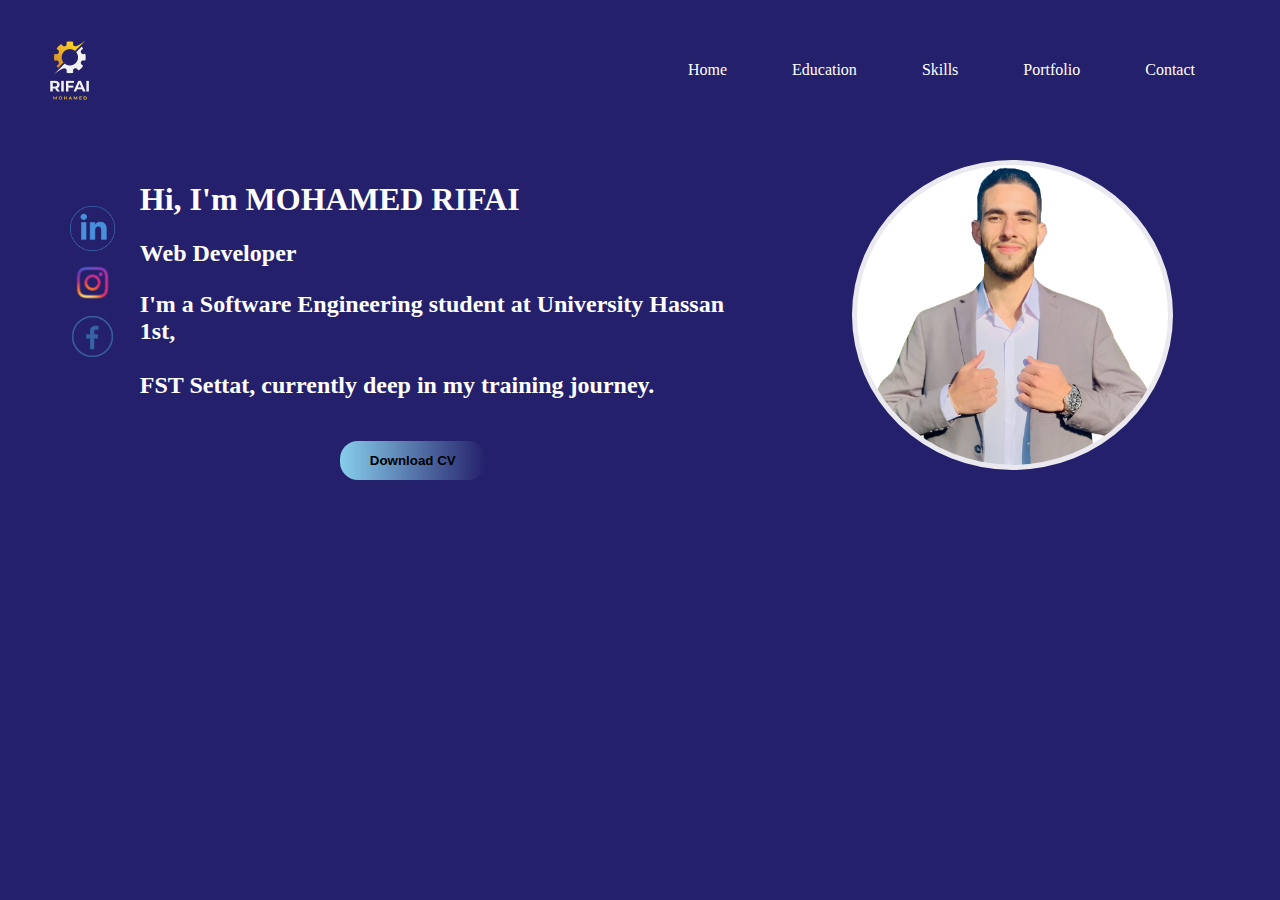
==== Home.html @ 6ba1496b "Home page done" ====
<!DOCTYPE html>
<html lang="en">
<head>
    <meta charset="UTF-8">
    <meta name="viewport" content="width=device-width, initial-scale=1.0">
    <title>CV RIFAI</title>
    <link rel="stylesheet" type="text/css" href="Home.css" />
    <link rel="icon" href="MyLogo-removebg-preview.png" type="image/png">
</head>
<body>
    <header>
        <div class="header">
            <img id="MyLogo" src="MyLogo.png" alt="MyLogo">
            <ul class="list">
                <li>Home</li>
                <li>Education</li>
                <li>Skills</li>
                <li>Portfolio</li>
                <li>Contact</li>
            </ul>
        </div>
    </header>
    
    <div class="DivPere">
        <div class="logo">
            <a href="https://www.linkedin.com/in/mohamed-rifai-2411b8263/" target="_blank">
            <img src="linkedin-logo.png" alt="LinkedIn">
            </a>

            <a href="https://www.instagram.com/medrifaioff/" target="_blank">
            <img src="instagram-logo.png" alt="Instagram">
            </a>

            <a href="https://web.facebook.com/anouar.mars.10" target="_blank">
            <img src="facebook-logo.png" alt="Facebook">
            </a>
        </div>
        <div class="Description">
            <h1>Hi, I'm MOHAMED RIFAI</h1>
            <h2>Web Developer</h2>
            <h2><p>I'm a Software Engineering student at University Hassan 1st,<br><br>
            FST Settat, currently deep in my training journey.
            </p></h2><br>
            <div id="boutton"> <a href="CV RIFAI MOHAMED - EnglishVersion.pdf" target="_blank"> <button class="button"  >Download CV</button> </a> </div>
        </div>
        <div id="RIfai's_picture"> <img src="classy_pic_-_RIFAI.png" alt="RIfai's_picture"> </div>
    </div>
</body>
</html>
---- Home.css ----
body{
    background-color:#25206b;
    background-repeat: no-repeat;
    background-size: cover;
    padding: O;
    margin: 0;
}
h2{
    color: white;
}
h1{
    color: white;
}
.description{
    display: flex;
    flex-direction: row;
    padding:10% ;
    margin-left: 30%px;
    margin-right: 50px;
}

.button{
    border-radius: 18px;
    background: linear-gradient(to right,#87CEEB, #25206b);
    padding: 12px 30px;
    border: none;
    cursor: pointer;
    margin-left: 150px;
    color: black;
    font-weight:bold ;
    
}
.button:hover {
    background: linear-gradient(to right,#25206b, #87CEEB);
}
.list{
    display:flex;
    list-style: none;
}
.list li {
    margin-right: 65px ;
    cursor: pointer;
}
.header{
    margin-left: 35%;
    font-family:Cambria, Cochin, Georgia, Times, 'Times New Roman', serif;
    color: white;
    display: flex;
    align-items: center;
    justify-content: space-between;
    padding: 10px 20px;
    margin-left: 0%;
}
.logo{
    display: flex;
    flex-direction: column;
    margin-left: 50px;
    margin-right: 2%;
    margin-top: 3%;
}
.logo img {
    max-width: 45px;
    display: flex;
    margin-top: 20%;
    cursor: pointer;
}
.DivPere{
    display: flex;
    margin-top: 8%;
}
#boutton{
    padding-left: 8%;
}
#RIfai\'s_picture{
    display: flex;
    overflow: hidden;
    width: 40%;
    overflow: hidden;
    margin: auto;

}
#RIfai\'s_picture img {
    width: 300x;
    height: 300px;
    border-radius: 50%;
    object-fit: cover;
    border: 5px solid #eae9f0;
    margin: auto;
    background-color: white;
    margin-bottom: 20px;
}

#MyLogo{
    width: 100px;
    height: auto;
}
.header , .DivPere {
    padding: 20px;
    margin: 0;
}
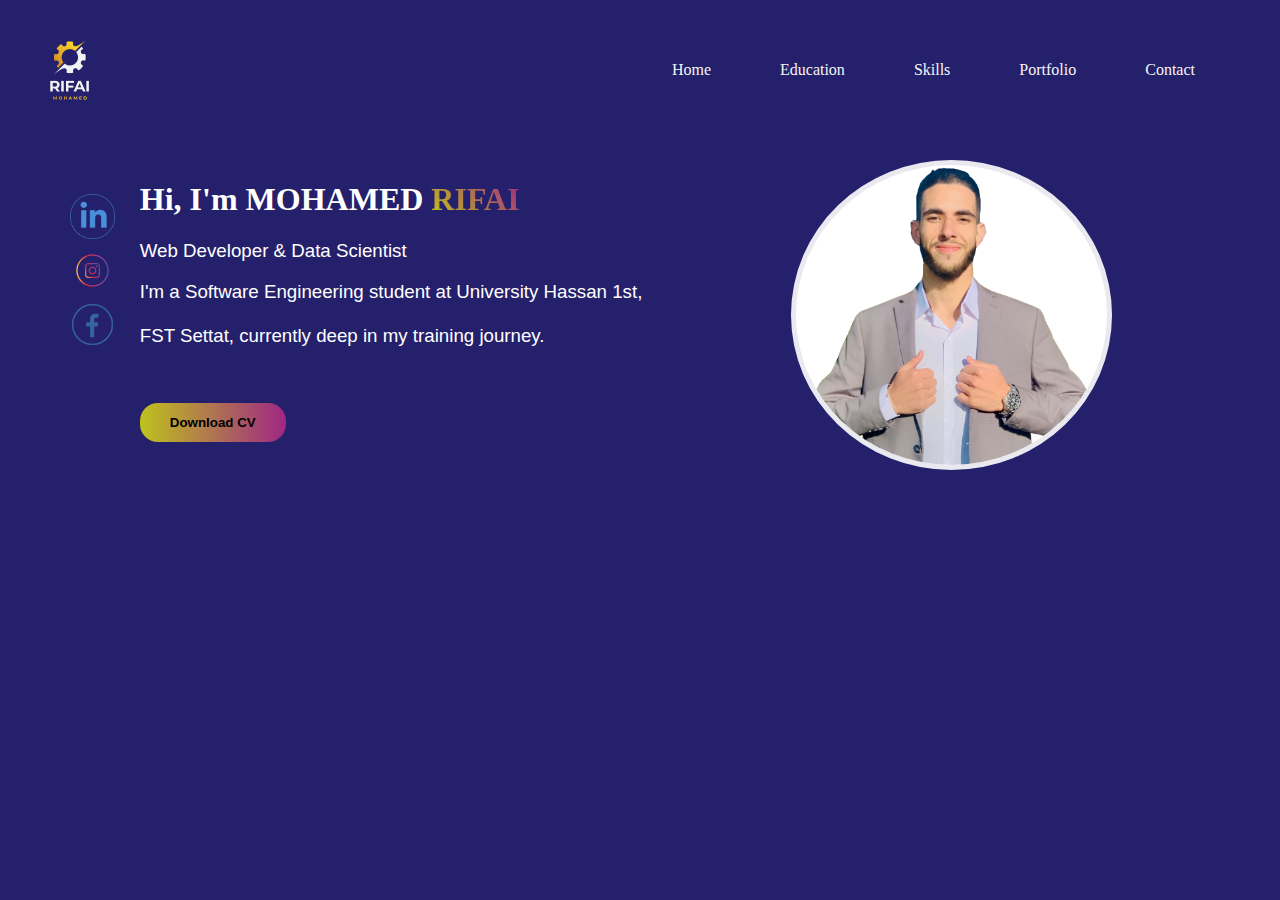
==== commit d7deb817: "add design on list home page" ====
--- a/Home.html
+++ b/Home.html
@@ -5,18 +5,18 @@
     <meta name="viewport" content="width=device-width, initial-scale=1.0">
     <title>CV RIFAI</title>
     <link rel="stylesheet" type="text/css" href="Home.css" />
-    <link rel="icon" href="MyLogo-removebg-preview.png" type="image/png">
+    <link rel="icon" href="ressources/img/MyLogo-removebg-preview.png" type="image/png">
 </head>
 <body>
     <header>
         <div class="header">
-            <img id="MyLogo" src="MyLogo.png" alt="MyLogo">
+            <img id="MyLogo" src="ressources/img/MyLogo.png" alt="MyLogo">
             <ul class="list">
-                <li>Home</li>
-                <li>Education</li>
-                <li>Skills</li>
-                <li>Portfolio</li>
-                <li>Contact</li>
+                <li><span>Home</span></li>
+                <li><span>Education</span></li>
+                <li><span>Skills</span></li>
+                <li><span>Portfolio</span></li>
+                <li><span>Contact</span></li>
             </ul>
         </div>
     </header>
@@ -24,26 +24,26 @@
     <div class="DivPere">
         <div class="logo">
             <a href="https://www.linkedin.com/in/mohamed-rifai-2411b8263/" target="_blank">
-            <img src="linkedin-logo.png" alt="LinkedIn">
+            <img src="ressources/img/linkedin-logo.png" alt="LinkedIn">
             </a>
 
             <a href="https://www.instagram.com/medrifaioff/" target="_blank">
-            <img src="instagram-logo.png" alt="Instagram">
+            <img src="ressources/img/logo-instagram.png" alt="Instagram">
             </a>
 
             <a href="https://web.facebook.com/anouar.mars.10" target="_blank">
-            <img src="facebook-logo.png" alt="Facebook">
+            <img src="ressources/img/facebook-logo.png" alt="Facebook">
             </a>
         </div>
         <div class="Description">
-            <h1>Hi, I'm MOHAMED RIFAI</h1>
-            <h2>Web Developer</h2>
-            <h2><p>I'm a Software Engineering student at University Hassan 1st,<br><br>
+            <h1>Hi, I'm MOHAMED <span class="MyFamilyName">RIFAI</span></h1>
+            <h3>Web Developer & Data Scientist</h3>
+            <h3><p>I'm a Software Engineering student at University Hassan 1st,<br><br>
             FST Settat, currently deep in my training journey.
-            </p></h2><br>
-            <div id="boutton"> <a href="CV RIFAI MOHAMED - EnglishVersion.pdf" target="_blank"> <button class="button"  >Download CV</button> </a> </div>
+            </p></h3><br>
+            <div class="boutton"> <a href="ressources/docs/CV RIFAI MOHAMED - EnglishVersion.pdf" target="_blank"> <button class="button"  >Download CV</button> </a></div><br><br>
         </div>
-        <div id="RIfai's_picture"> <img src="classy_pic_-_RIFAI.png" alt="RIfai's_picture"> </div>
+        <div id="RIfai's_picture"> <img src="ressources/img/classy_pic_-_RIFAI.png" alt="RIfai's_picture"> </div>
     </div>
 </body>
 </html>--- a/Home.css
+++ b/Home.css
@@ -5,42 +5,72 @@
     padding: O;
     margin: 0;
 }
-h2{
+h3{
     color: white;
+    font-family:'arial',sans-serif;
+    font-weight: normal;
 }
 h1{
     color: white;
 }
-.description{
-    display: flex;
-    flex-direction: row;
-    padding:10% ;
-    margin-left: 30%px;
-    margin-right: 50px;
-}
 
 .button{
     border-radius: 18px;
-    background: linear-gradient(to right,#87CEEB, #25206b);
+    background: linear-gradient(to right,#bfc21d, #a02685);
     padding: 12px 30px;
     border: none;
     cursor: pointer;
-    margin-left: 150px;
     color: black;
     font-weight:bold ;
     
 }
 .button:hover {
-    background: linear-gradient(to right,#25206b, #87CEEB);
+    background: linear-gradient(to right,#a02685, #bfc21d);
 }
-.list{
-    display:flex;
+.list {
     list-style: none;
+    padding: 0;
 }
+
 .list li {
-    margin-right: 65px ;
+    position: relative;
+    display: inline-block;
+    margin-right: 65px;
     cursor: pointer;
+    color: #f5f5f4;
 }
+
+.list li:hover {
+    color: #ecf011;
+}
+
+.list li:before , .list li:after {
+    content: '';
+    position: absolute;
+    width: 100%;
+    height: 2px;
+    background-color: #a02685;
+    transform: scaleX(0);
+    transition: transform 0.3s;
+}
+
+.list li:before {
+    top: 0;
+    left: 0;
+    transform-origin: left;
+}
+
+.list li:after {
+    bottom: 0;
+    right: 0;
+    transform-origin: right;
+}
+
+.list li:hover:before,
+.list li:hover:after {
+    transform: scaleX(1);
+}
+
 .header{
     margin-left: 35%;
     font-family:Cambria, Cochin, Georgia, Times, 'Times New Roman', serif;
@@ -56,7 +86,7 @@
     flex-direction: column;
     margin-left: 50px;
     margin-right: 2%;
-    margin-top: 3%;
+    margin-top: 2%;
 }
 .logo img {
     max-width: 45px;
@@ -68,16 +98,16 @@
     display: flex;
     margin-top: 8%;
 }
-#boutton{
-    padding-left: 8%;
+.boutton{
+    margin-top: 4%;
 }
 #RIfai\'s_picture{
     display: flex;
+    position: relative;
     overflow: hidden;
     width: 40%;
     overflow: hidden;
     margin: auto;
-
 }
 #RIfai\'s_picture img {
     width: 300x;
@@ -88,8 +118,12 @@
     margin: auto;
     background-color: white;
     margin-bottom: 20px;
+    cursor: pointer;
+    transition: transform 0.25s ease-in-out;
 }
-
+#RIfai\'s_picture:hover img {
+    transform: skew(-6deg, 0);
+}
 #MyLogo{
     width: 100px;
     height: auto;
@@ -97,4 +131,9 @@
 .header , .DivPere {
     padding: 20px;
     margin: 0;
+}
+.MyFamilyName{
+    background: linear-gradient(45deg,#bfc21d,#a02685);
+    -webkit-background-clip: text;
+    color: transparent;
 }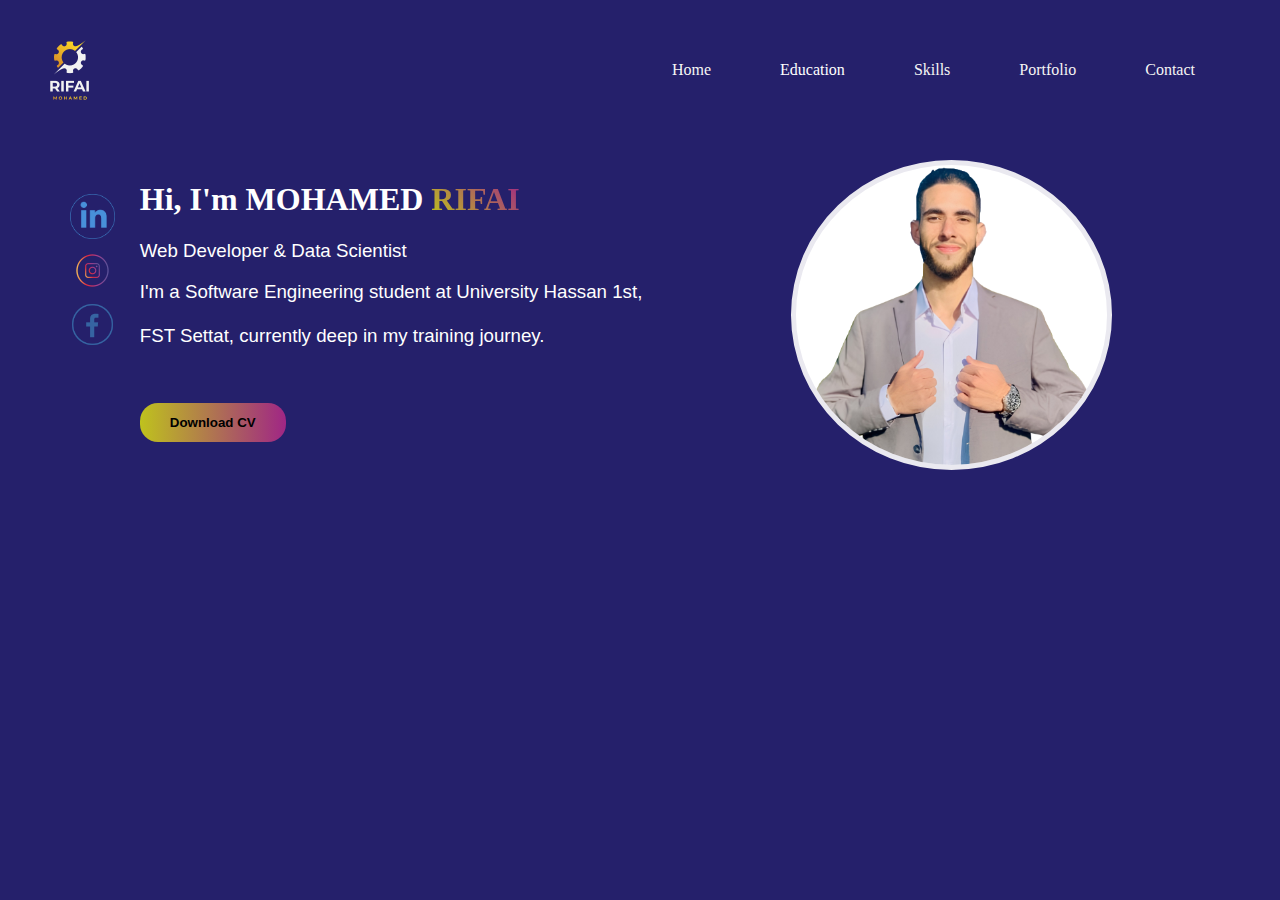
==== commit 3b72f24d: "90% education.html" ====
--- a/Home.html
+++ b/Home.html
@@ -13,7 +13,7 @@
             <img id="MyLogo" src="ressources/img/MyLogo.png" alt="MyLogo">
             <ul class="list">
                 <li><span>Home</span></li>
-                <li><span>Education</span></li>
+                <li><span><a href="Education.html" class="education-link" target="_blank">Education</a></span></li>
                 <li><span>Skills</span></li>
                 <li><span>Portfolio</span></li>
                 <li><span>Contact</span></li>
--- a/Home.css
+++ b/Home.css
@@ -135,5 +135,11 @@
 .MyFamilyName{
     background: linear-gradient(45deg,#bfc21d,#a02685);
     -webkit-background-clip: text;
+    background-clip: text;
     color: transparent;
+}
+
+a.education-link {
+    color: white;
+    text-decoration: none;
 }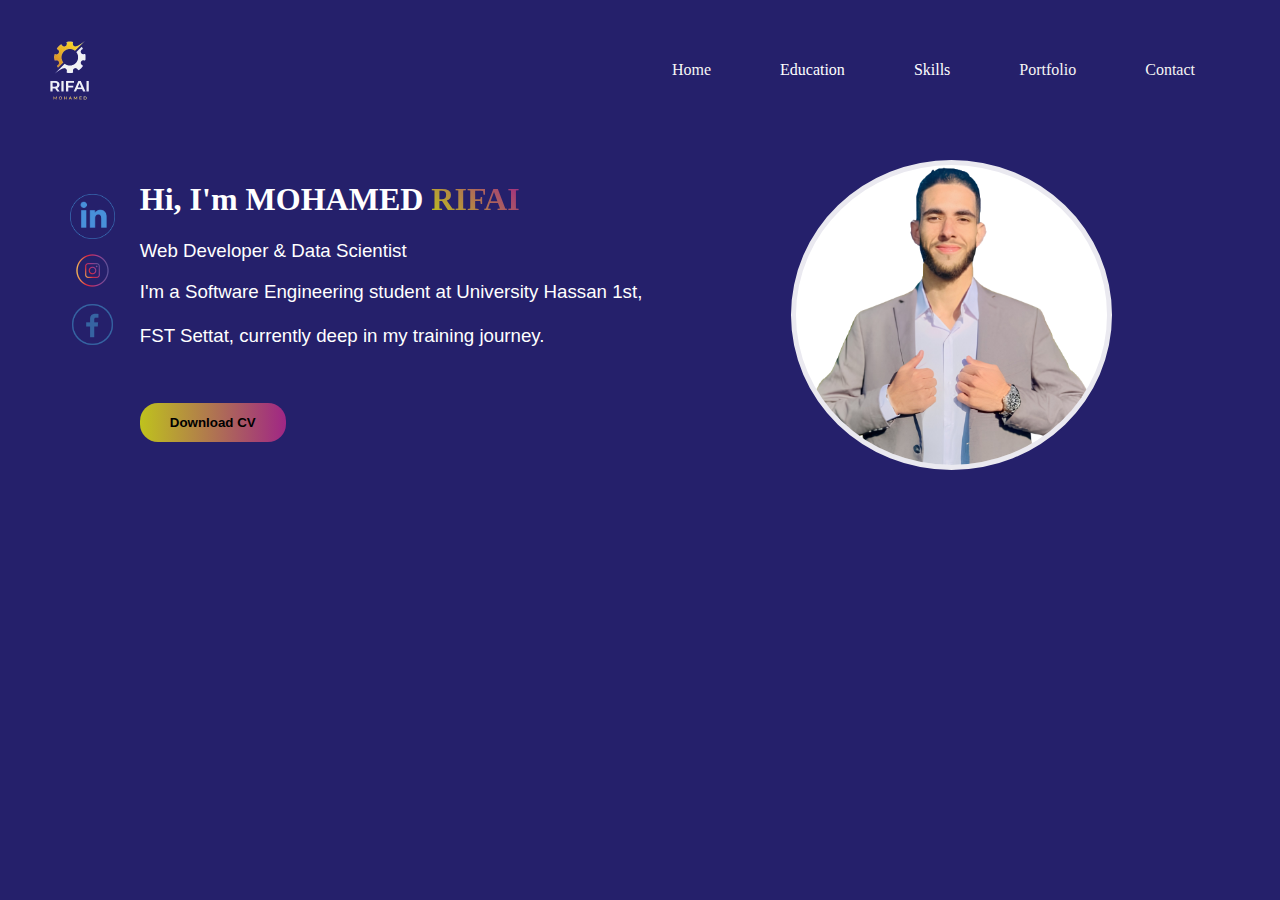
==== commit 6eb737e3: "we're starting the skill page" ====
--- a/Home.html
+++ b/Home.html
@@ -3,9 +3,9 @@
 <head>
     <meta charset="UTF-8">
     <meta name="viewport" content="width=device-width, initial-scale=1.0">
-    <title>CV RIFAI</title>
+    <title>Home RIFAI</title>
     <link rel="stylesheet" type="text/css" href="Home.css" />
-    <link rel="icon" href="ressources/img/MyLogo-removebg-preview.png" type="image/png">
+    <link rel="icon" href="ressources/img/MyLogo.png" type="image/png">
 </head>
 <body>
     <header>
@@ -13,8 +13,8 @@
             <img id="MyLogo" src="ressources/img/MyLogo.png" alt="MyLogo">
             <ul class="list">
                 <li><span>Home</span></li>
-                <li><span><a href="Education.html" class="education-link" target="_blank">Education</a></span></li>
-                <li><span>Skills</span></li>
+                <li><span><a href="Education.html" class="education-link">Education</a></span></li>
+                <li><span><a href="Skills.html" class="skills-link">Skills</a></span></li>
                 <li><span>Portfolio</span></li>
                 <li><span>Contact</span></li>
             </ul>
--- a/Home.css
+++ b/Home.css
@@ -139,7 +139,7 @@
     color: transparent;
 }
 
-a.education-link {
+a.education-link , a.skills-link{
     color: white;
     text-decoration: none;
 }